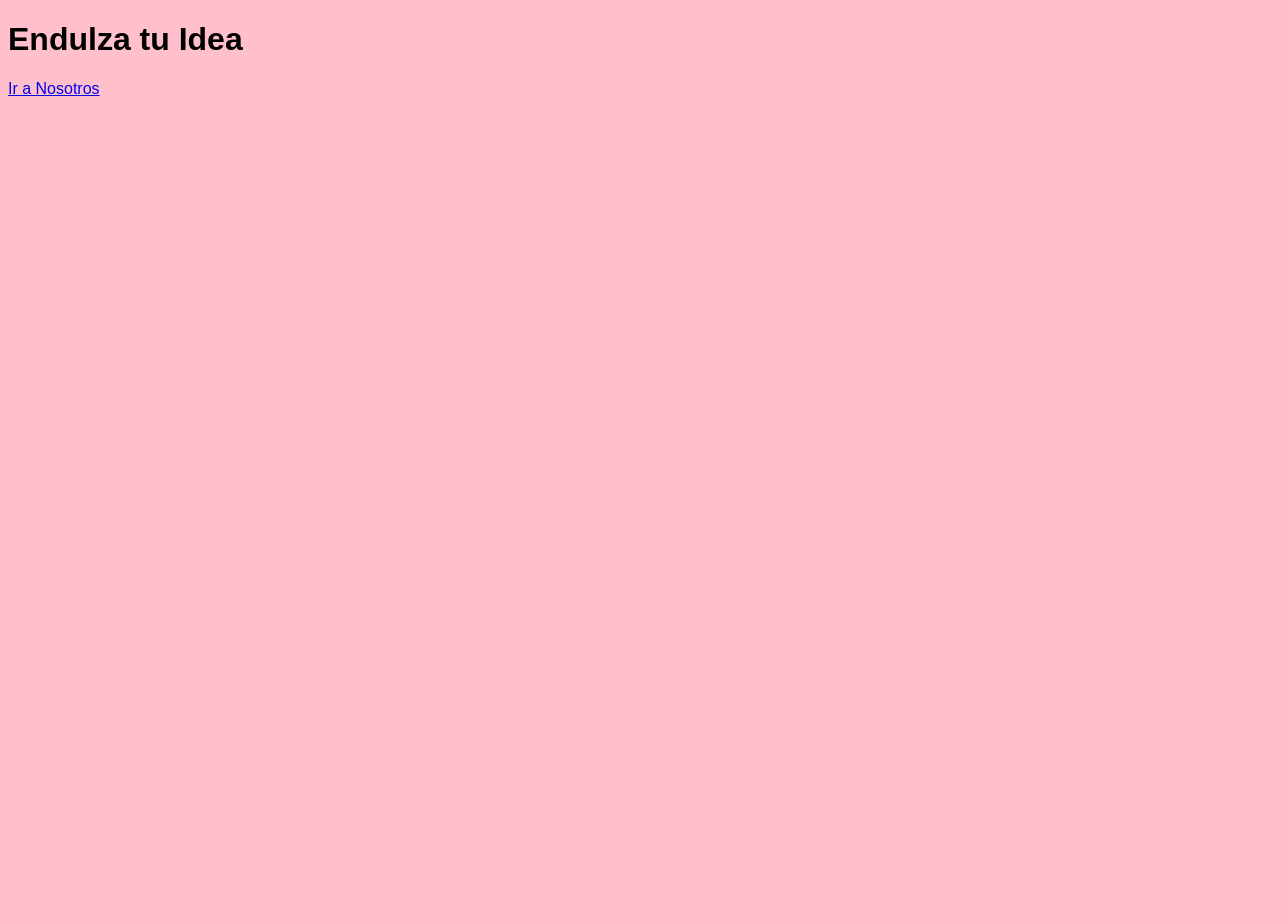
==== index.html @ b0a50686 "Agregar navegación básica" ====
<!DOCTYPE html>
<html lang="es">
<head>
  <meta charset="UTF-8">
  <title>Endulza tu Idea</title>
  <link rel="stylesheet" href="style.css">
</head>
<body>

  <h1>Endulza tu Idea</h1>

  <a href="nosotros.html">Ir a Nosotros</a>

</body>
</html>
---- style.css ----
body {
  background-color: pink;
  color: black;
  font-family: Arial, sans-serif;
}
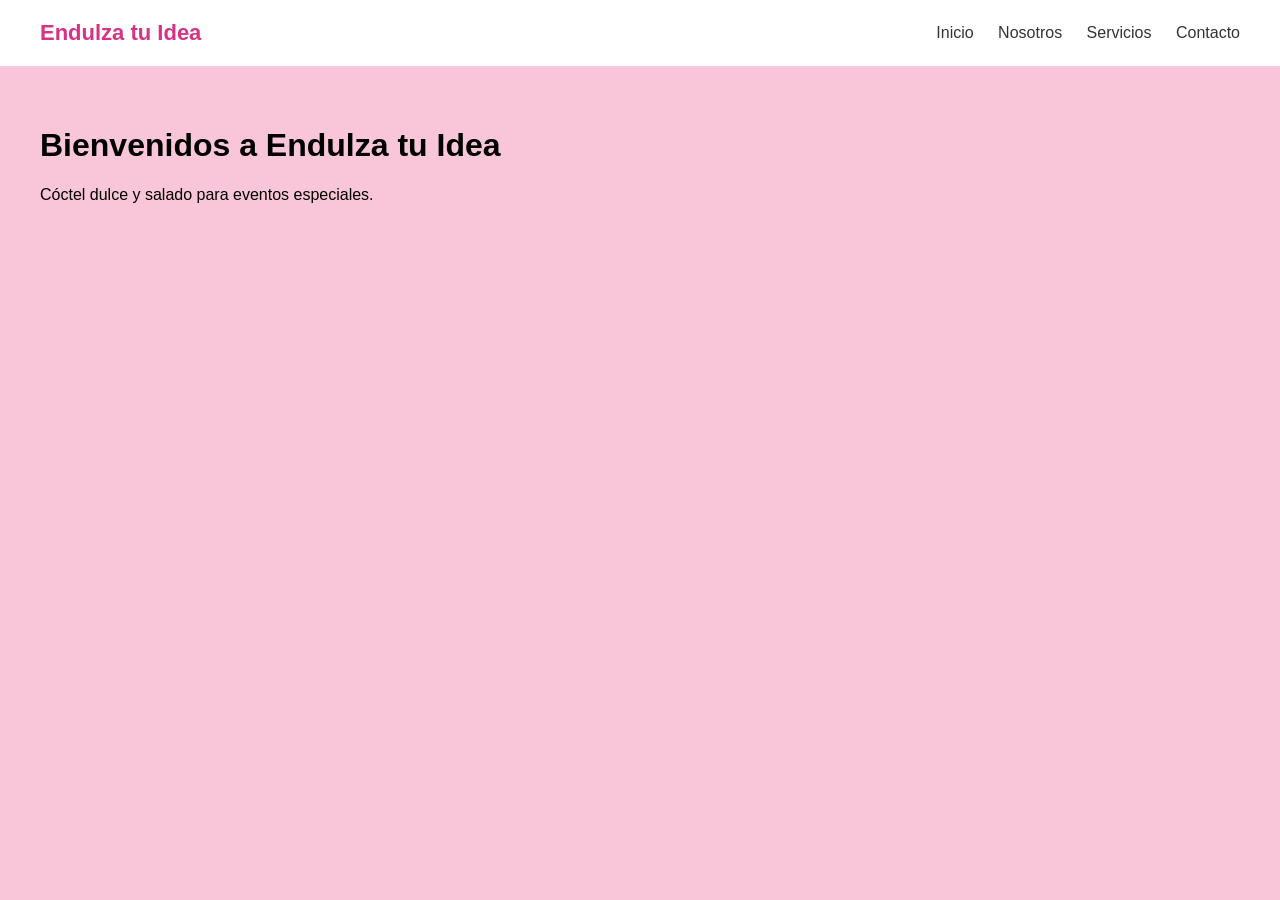
==== commit df1669b5: "Agregar header y navegación completa" ====
--- a/index.html
+++ b/index.html
@@ -7,9 +7,23 @@
 </head>
 <body>
 
-  <h1>Endulza tu Idea</h1>
+  <header class="header">
+    <div class="logo">
+      Endulza tu Idea
+    </div>
 
-  <a href="nosotros.html">Ir a Nosotros</a>
+    <nav class="nav">
+      <a href="index.html">Inicio</a>
+      <a href="nosotros.html">Nosotros</a>
+      <a href="servicios.html">Servicios</a>
+      <a href="contacto.html">Contacto</a>
+    </nav>
+  </header>
+
+  <main>
+    <h1>Bienvenidos a Endulza tu Idea</h1>
+    <p>Cóctel dulce y salado para eventos especiales.</p>
+  </main>
 
 </body>
 </html>
--- a/style.css
+++ b/style.css
@@ -1,5 +1,34 @@
 body {
-  background-color: pink;
-  color: black;
+  margin: 0;
   font-family: Arial, sans-serif;
+  background-color: #f8c6d8;
 }
+
+.header {
+  display: flex;
+  justify-content: space-between;
+  align-items: center;
+  padding: 20px 40px;
+  background-color: #ffffff;
+}
+
+.logo {
+  font-size: 22px;
+  font-weight: bold;
+  color: #d63384;
+}
+
+.nav a {
+  margin-left: 20px;
+  text-decoration: none;
+  color: #333333;
+  font-weight: 500;
+}
+
+.nav a:hover {
+  color: #d63384;
+}
+
+main {
+  padding: 40px;
+}
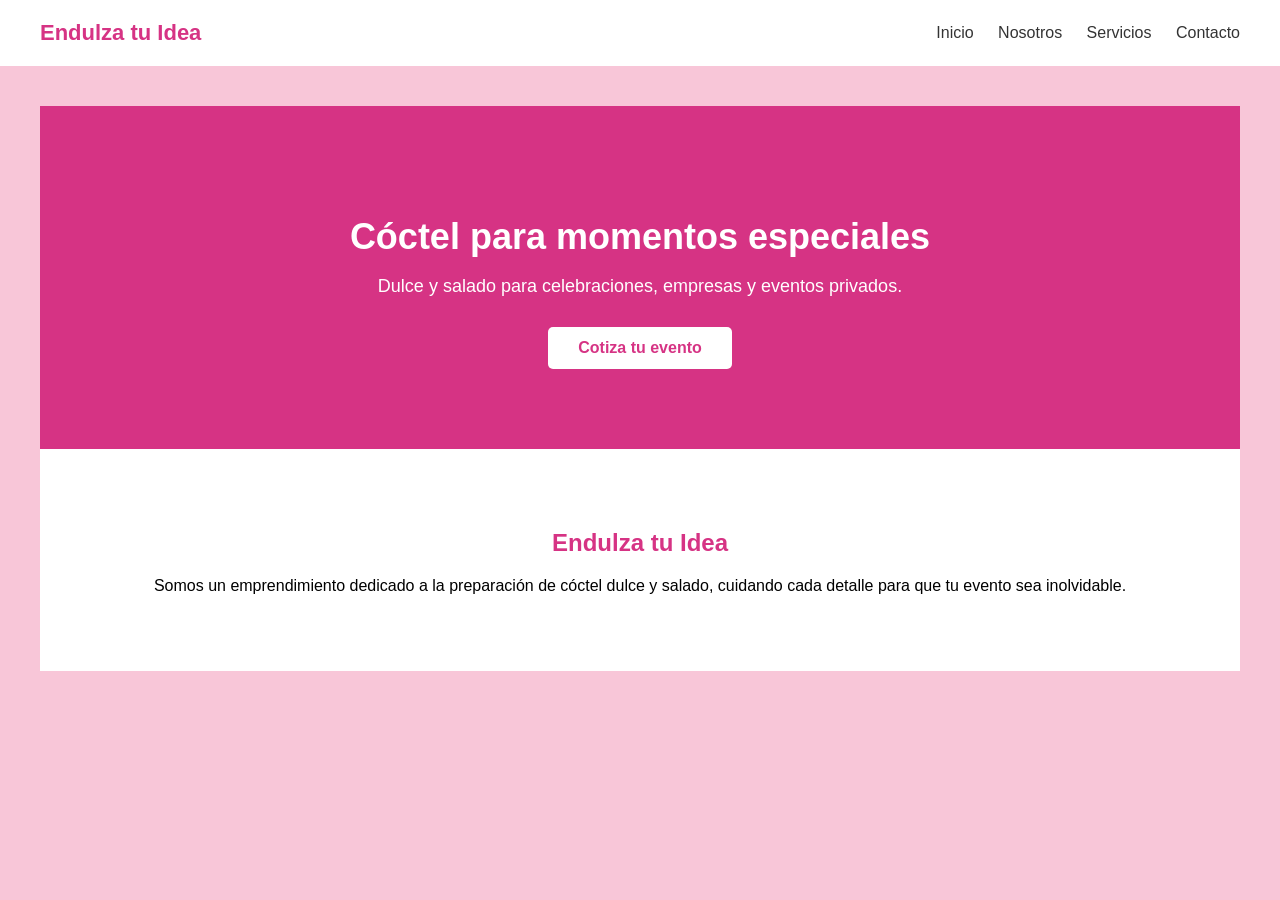
==== commit 976c7540: "Completar diseño de página Inicio" ====
--- a/index.html
+++ b/index.html
@@ -20,10 +20,24 @@
     </nav>
   </header>
 
-  <main>
-    <h1>Bienvenidos a Endulza tu Idea</h1>
-    <p>Cóctel dulce y salado para eventos especiales.</p>
-  </main>
+ <main>
+
+  <section class="hero">
+    <h1>Cóctel para momentos especiales</h1>
+    <p>Dulce y salado para celebraciones, empresas y eventos privados.</p>
+    <a class="btn" href="contacto.html">Cotiza tu evento</a>
+  </section>
+
+  <section class="intro">
+    <h2>Endulza tu Idea</h2>
+    <p>
+      Somos un emprendimiento dedicado a la preparación de cóctel dulce y salado,
+      cuidando cada detalle para que tu evento sea inolvidable.
+    </p>
+  </section>
+
+</main>
+
 
 </body>
 </html>
--- a/style.css
+++ b/style.css
@@ -32,3 +32,45 @@
 main {
   padding: 40px;
 }
+
+.hero {
+  background-color: #d63384;
+  color: white;
+  padding: 80px 40px;
+  text-align: center;
+}
+
+.hero h1 {
+  font-size: 36px;
+  margin-bottom: 15px;
+}
+
+.hero p {
+  font-size: 18px;
+  margin-bottom: 30px;
+}
+
+.btn {
+  display: inline-block;
+  padding: 12px 30px;
+  background-color: white;
+  color: #d63384;
+  text-decoration: none;
+  font-weight: bold;
+  border-radius: 5px;
+}
+
+.btn:hover {
+  background-color: #f1f1f1;
+}
+
+.intro {
+  background-color: #ffffff;
+  padding: 60px 40px;
+  text-align: center;
+}
+
+.intro h2 {
+  color: #d63384;
+  margin-bottom: 20px;
+}
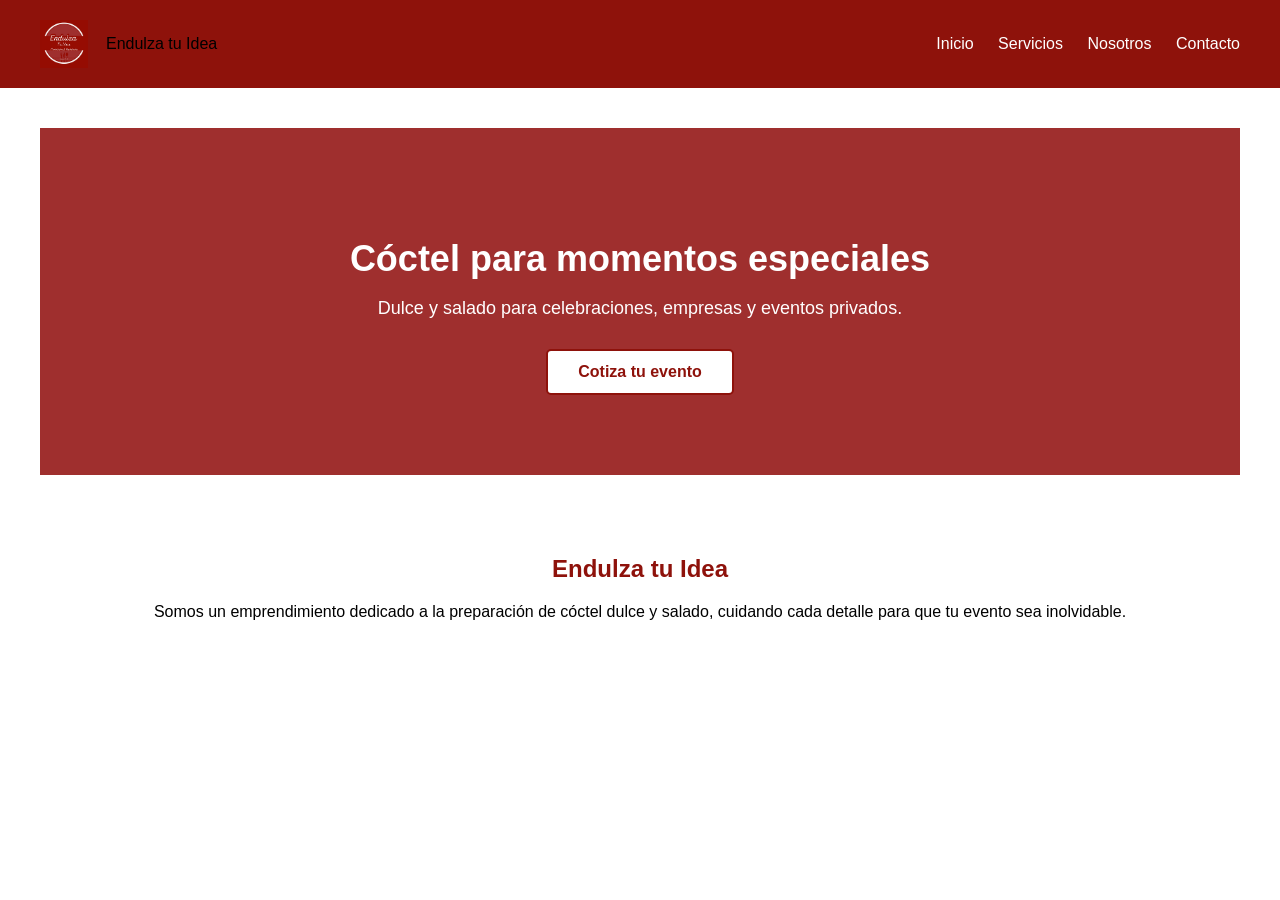
==== commit 2e592adf: "Ajustar tamaño definitivo del logo en el header" ====
--- a/index.html
+++ b/index.html
@@ -7,18 +7,19 @@
 </head>
 <body>
 
-  <header class="header">
-    <div class="logo">
-      Endulza tu Idea
-    </div>
+<header class="header">
+  <div class="brand">
+    <img src="assets/img/logo.jpeg.jpeg" alt="Endulza tu Idea" class="logo-img">
+    <span class="brand-title">Endulza tu Idea</span>
+  </div>
 
-    <nav class="nav">
-      <a href="index.html">Inicio</a>
-      <a href="nosotros.html">Nosotros</a>
-      <a href="servicios.html">Servicios</a>
-      <a href="contacto.html">Contacto</a>
-    </nav>
-  </header>
+  <nav class="nav">
+    <a href="index.html">Inicio</a>
+    <a href="servicios.html">Servicios</a>
+    <a href="nosotros.html">Nosotros</a>
+    <a href="contacto.html">Contacto</a>
+  </nav>
+</header>
 
  <main>
 
--- a/style.css
+++ b/style.css
@@ -1,32 +1,40 @@
 body {
   margin: 0;
   font-family: Arial, sans-serif;
-  background-color: #f8c6d8;
+  background-color: #ffffff;
+  color: #000000;
 }
+
 
 .header {
   display: flex;
   justify-content: space-between;
   align-items: center;
   padding: 20px 40px;
-  background-color: #ffffff;
+  background-color: #8e120b;
 }
+
 
 .logo {
   font-size: 22px;
   font-weight: bold;
-  color: #d63384;
+  color: #ffffff;
 }
 
 .nav a {
   margin-left: 20px;
   text-decoration: none;
-  color: #333333;
+  color: #ffffff;
   font-weight: 500;
 }
 
 .nav a:hover {
-  color: #d63384;
+  opacity: 0.8;
+}
+
+
+.nav a:hover {
+  opacity: 0.8;
 }
 
 main {
@@ -34,8 +42,8 @@
 }
 
 .hero {
-  background-color: #d63384;
-  color: white;
+  background-color: #9f2f2e;
+  color: #ffffff;
   padding: 80px 40px;
   text-align: center;
 }
@@ -53,15 +61,17 @@
 .btn {
   display: inline-block;
   padding: 12px 30px;
-  background-color: white;
-  color: #d63384;
+  background-color: #ffffff;
+  color: #8e120b;
   text-decoration: none;
   font-weight: bold;
   border-radius: 5px;
+  border: 2px solid #8e120b;
 }
 
 .btn:hover {
-  background-color: #f1f1f1;
+  background-color: #8e120b;
+  color: #ffffff;
 }
 
 .intro {
@@ -71,6 +81,78 @@
 }
 
 .intro h2 {
-  color: #d63384;
+  color: #8e120b;
   margin-bottom: 20px;
 }
+
+
+.page {
+  padding: 60px 40px;
+  text-align: center;
+  background-color: #ffffff;
+}
+
+.page h1 {
+  color: #8e120b;
+  margin-bottom: 20px;
+}
+
+.services {
+  display: flex;
+  gap: 20px;
+  padding: 40px;
+  background-color: #9f2f2e;
+}
+
+.service-card h3,
+.page h1,
+.about-text h2 {
+  color: #8e120b;
+}
+
+.service-card h3 {
+  color: #ffffff;
+  margin-bottom: 10px;
+}
+
+.about {
+  background-color: #ffffff;
+  padding: 60px 40px;
+  display: flex;
+  justify-content: center;
+}
+
+.about-text {
+  max-width: 700px;
+  text-align: center;
+}
+
+.about-text h2 {
+  color: #8e120b;
+  margin-bottom: 20px;
+}
+
+.contact {
+  background-color: #9f2f2e;
+  padding: 60px 40px;
+  text-align: center;
+  color: #ffffff;
+}
+
+.contact-info {
+  margin-bottom: 30px;
+  font-size: 16px;
+}
+
+.logo-img {
+  width: 48px;
+  height: auto;
+  display: block;
+}
+
+.brand {
+  display: flex;
+  align-items: center;
+  gap: 18px;
+}
+
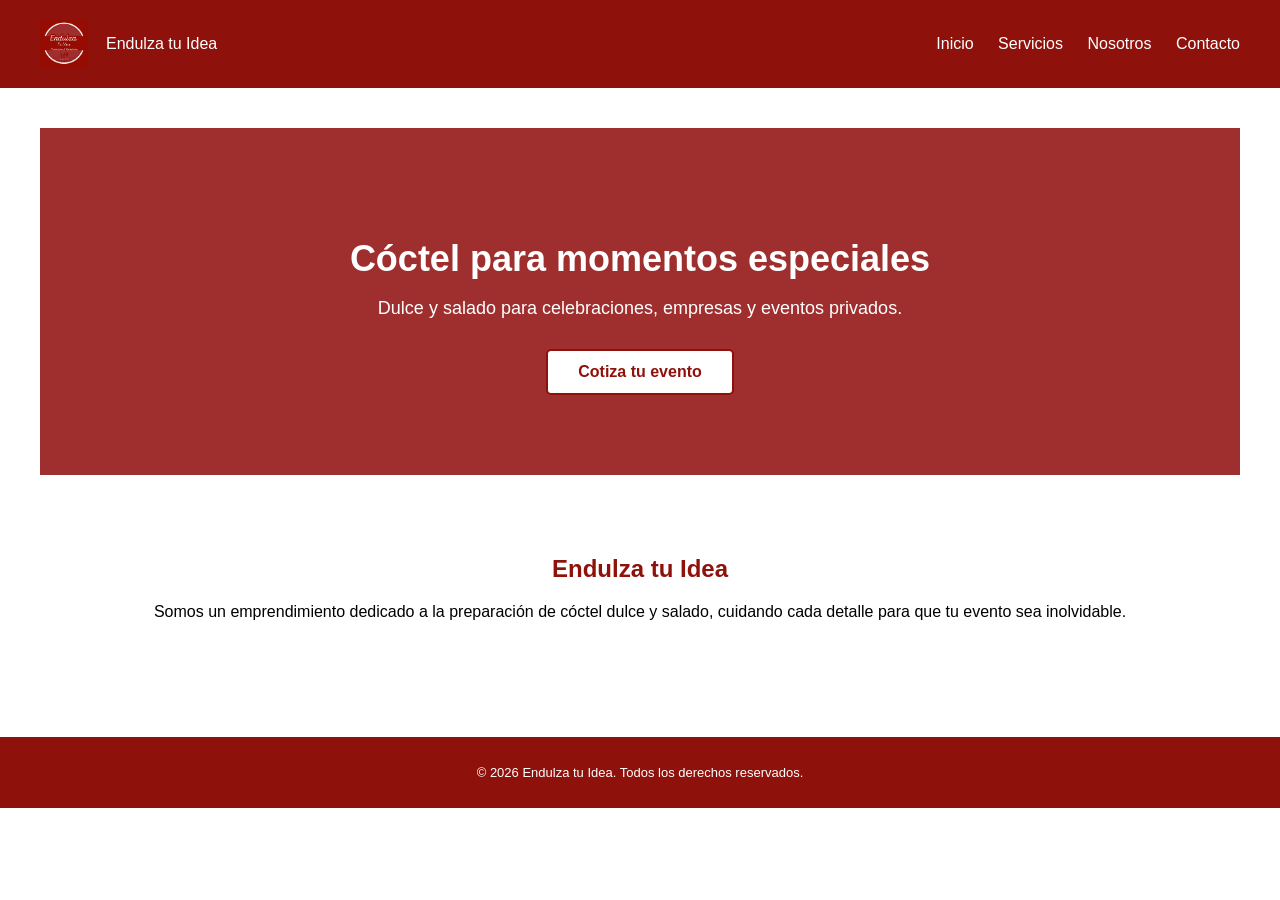
==== commit 138dc1c2: "Footer minimalista corregido y centrado" ====
--- a/index.html
+++ b/index.html
@@ -39,6 +39,9 @@
 
 </main>
 
+<footer class="footer-minimal">
+  <p>© 2026 Endulza tu Idea. Todos los derechos reservados.</p>
+</footer>
 
 </body>
 </html>
--- a/style.css
+++ b/style.css
@@ -12,6 +12,7 @@
   align-items: center;
   padding: 20px 40px;
   background-color: #8e120b;
+  color: #ffffff;
 }
 
 
@@ -156,3 +157,13 @@
   gap: 18px;
 }
 
+.footer-minimal {
+  width: 100%;
+  background-color: #8e120b;
+  color: #ffffff;
+  text-align: center;
+  padding: 15px 10px;
+  font-size: 13px;
+  box-sizing: border-box;
+}
+
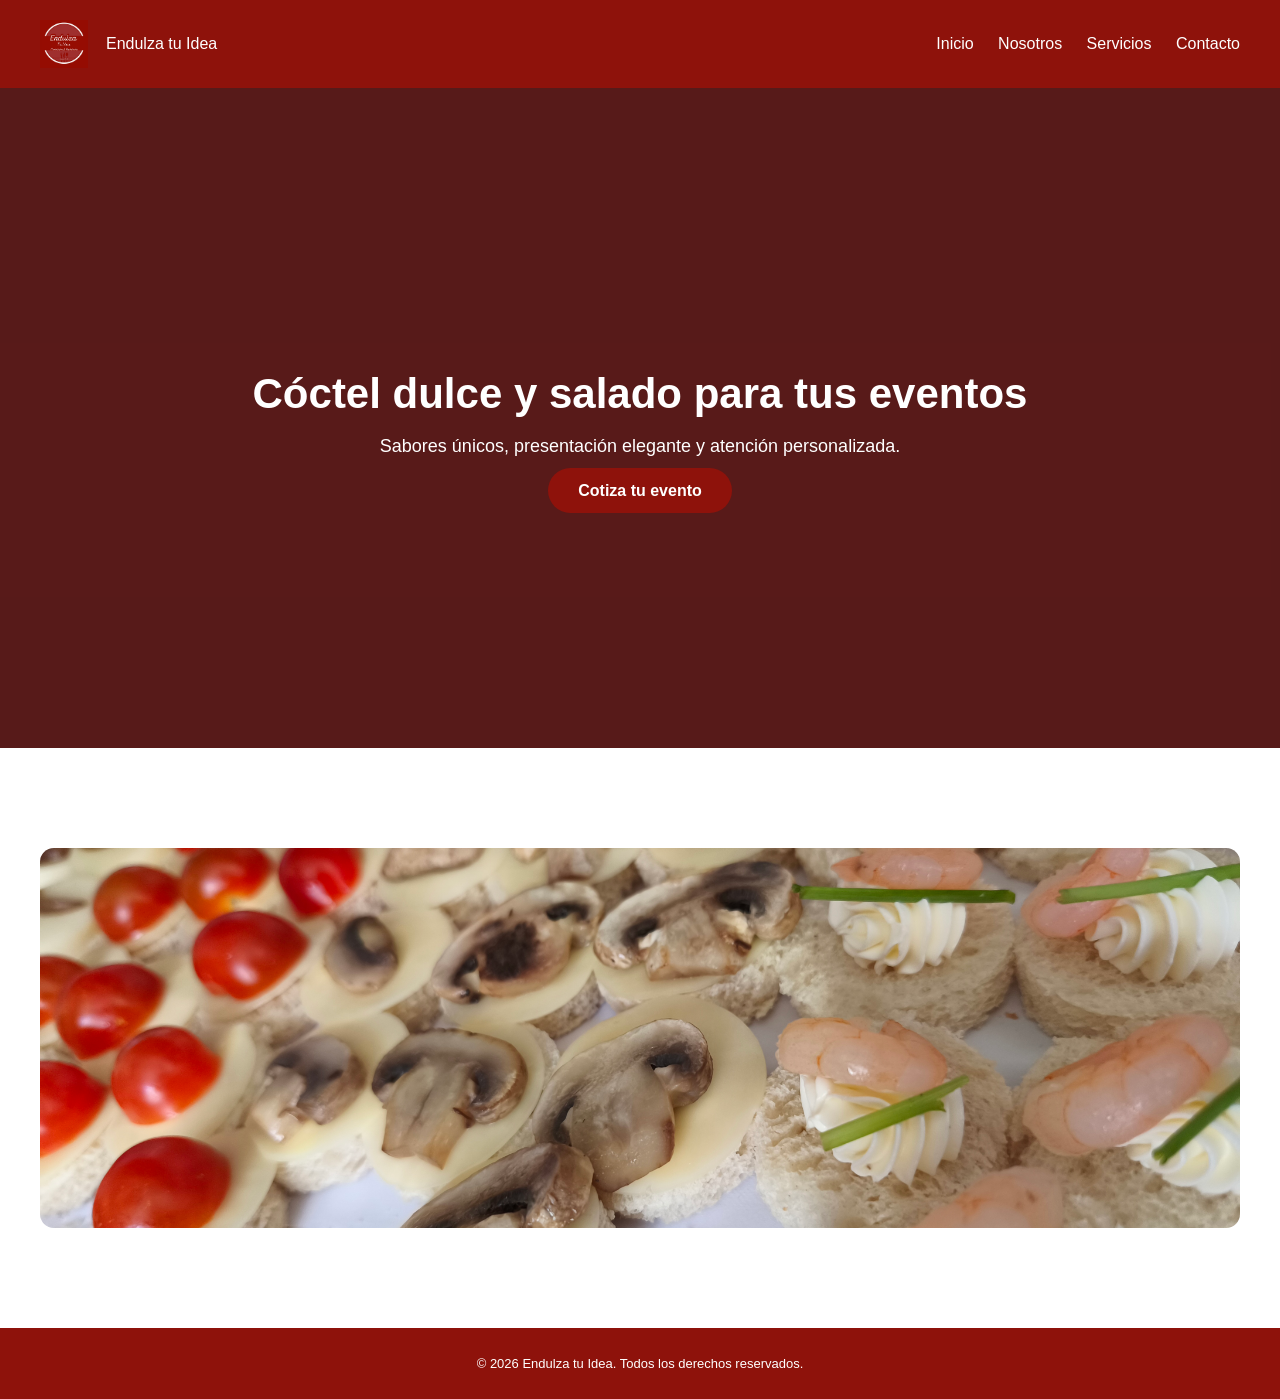
==== commit 65d16b55: "Animaciones suaves y nuevo orden de menú" ====
--- a/index.html
+++ b/index.html
@@ -1,7 +1,8 @@
 <!DOCTYPE html>
 <html lang="es">
 <head>
-  <meta charset="UTF-8">
+  <meta charset="UTF-8"> 
+  <meta name="viewport" content="width=device-width, initial-scale=1.0">
   <title>Endulza tu Idea</title>
   <link rel="stylesheet" href="style.css">
 </head>
@@ -15,27 +16,29 @@
 
   <nav class="nav">
     <a href="index.html">Inicio</a>
+    <a href="nosotros.html">Nosotros</a>
     <a href="servicios.html">Servicios</a>
-    <a href="nosotros.html">Nosotros</a>
     <a href="contacto.html">Contacto</a>
   </nav>
 </header>
 
+<section class="hero fade-in">
+  <div class="hero-overlay">
+    <h1>Cóctel dulce y salado para tus eventos</h1>
+    <p>Sabores únicos, presentación elegante y atención personalizada.</p>
+    <a href="contacto.html" class="btn-hero">Cotiza tu evento</a>
+  </div>
+</section>
+
  <main>
 
-  <section class="hero">
-    <h1>Cóctel para momentos especiales</h1>
-    <p>Dulce y salado para celebraciones, empresas y eventos privados.</p>
-    <a class="btn" href="contacto.html">Cotiza tu evento</a>
-  </section>
-
-  <section class="intro">
-    <h2>Endulza tu Idea</h2>
-    <p>
-      Somos un emprendimiento dedicado a la preparación de cóctel dulce y salado,
-      cuidando cada detalle para que tu evento sea inolvidable.
-    </p>
-  </section>
+ <section class="carrusel fade-in">
+  <div class="carrusel-track">
+    <img src="assest/images/IMG 1.jpg">
+    <img src="assets/images/Captura 45.PNG">
+    <img src="assets/images/slide3.jpg">
+  </div>
+</section>
 
 </main>
 
@@ -45,3 +48,4 @@
 
 </body>
 </html>
+
--- a/style.css
+++ b/style.css
@@ -167,3 +167,256 @@
   box-sizing: border-box;
 }
 
+.contact {
+  background-color: #9f2f2e;
+  color: #ffffff;
+  padding: 80px 40px;
+  text-align: center;
+}
+
+.contact h1 {
+  font-family: 'Playfair Display', serif;
+  margin-bottom: 20px;
+}
+
+.contact-intro {
+  max-width: 600px;
+  margin: 0 auto 30px;
+  font-size: 16px;
+}
+
+.contact-info {
+  margin-bottom: 30px;
+  font-size: 16px;
+}
+
+/* =========================
+   RESPONSIVE - CELULAR
+   ========================= */
+@media (max-width: 768px) {
+
+  @media (max-width: 768px) {
+
+  .service-card {
+    background-color: #8e120b;
+    padding: 25px 20px;
+    border-radius: 8px;
+  }
+
+}
+
+  /* Header */
+  .header {
+    flex-direction: column;
+    align-items: center;
+    padding: 15px 20px;
+  }
+
+  .brand {
+    margin-bottom: 15px;
+  }
+
+  .logo-img {
+    width: 42px;
+  }
+
+  .logo {
+    font-size: 20px;
+  }
+
+  /* Navegación */
+  .nav {
+    display: flex;
+    flex-wrap: wrap;
+    justify-content: center;
+  }
+
+  .nav a {
+    margin: 8px 12px;
+    font-size: 14px;
+  }
+
+  /* Hero */
+  .hero {
+    padding: 60px 20px;
+  }
+
+  .hero h1 {
+    font-size: 26px;
+  }
+
+  .hero p {
+    font-size: 16px;
+  }
+
+  /* Secciones */
+  main {
+    padding: 20px;
+  }
+
+  .intro,
+  .page,
+  .about,
+  .contact {
+    padding: 50px 20px;
+  }
+
+  /* Botón */
+  .btn {
+    padding: 12px 24px;
+    font-size: 14px;
+  }
+
+  /* Footer */
+  .footer-minimal {
+    font-size: 12px;
+    padding: 12px 10px;
+  }
+}
+
+@media (max-width: 768px) {
+
+  .services {
+    flex-direction: column;
+    padding: 30px 20px;
+  }
+
+  .service-card {
+    width: 100%;
+    max-width: 100%;
+    box-sizing: border-box;
+    margin-bottom: 20px;
+    text-align: center;
+  }
+
+}
+
+.hero {
+  background-image: url("assets/images/hero.jpg");
+  background-size: cover;
+  background-position: center;
+  height: 500px;
+  display: flex;
+  justify-content: center;
+  align-items: center;
+  position: relative;
+}
+
+.hero::before {
+  content: "";
+  position: absolute;
+  inset: 0;
+  background: rgba(0, 0, 0, 0.45);
+}
+
+.hero-overlay {
+  position: relative;
+  text-align: center;
+  color: white;
+  max-width: 800px;
+  padding: 20px;
+}
+
+.hero-overlay h1 {
+  font-size: 42px;
+  margin-bottom: 15px;
+}
+
+.hero-overlay p {
+  font-size: 18px;
+  margin-bottom: 25px;
+}
+
+.btn-hero {
+  background-color: #8e120b;
+  color: white;
+  padding: 14px 30px;
+  text-decoration: none;
+  border-radius: 30px;
+  font-weight: 600;
+}
+
+.carrusel {
+  width: 100%;
+  max-width: 1200px;
+  height: 380px;
+  margin: 60px auto;
+  overflow: hidden;
+  border-radius: 14px;
+}
+
+.carrusel-track {
+  display: flex;
+  height: 100%;
+  animation: carrusel 12s infinite;
+}
+
+.carrusel-track img {
+  min-width: 100%;
+  height: 100%;
+  object-fit: cover;
+}
+
+@keyframes carrusel {
+  0% { transform: translateX(0); }
+  33% { transform: translateX(-100%); }
+  66% { transform: translateX(-200%); }
+  100% { transform: translateX(0); }
+}
+
+@media (max-width: 768px) {
+  .carrusel {
+    height: 240px;
+  }
+}
+
+.fade-in {
+  animation: fadeIn 1.2s ease forwards;
+}
+
+@keyframes fadeIn {
+  from {
+    opacity: 0;
+    transform: translateY(20px);
+  }
+  to {
+    opacity: 1;
+    transform: translateY(0);
+  }
+}
+
+.service-card {
+  transition: transform 0.3s ease, box-shadow 0.3s ease;
+}
+
+.service-card:hover {
+  transform: translateY(-6px);
+  box-shadow: 0 10px 20px rgba(0,0,0,0.15);
+}
+
+.nav a {
+  position: relative;
+}
+
+.nav a::after {
+  content: "";
+  position: absolute;
+  width: 0;
+  height: 2px;
+  background-color: #ffffff;
+  bottom: -6px;
+  left: 0;
+  transition: width 0.3s ease;
+}
+
+.nav a:hover::after {
+  width: 100%;
+}
+
+.btn {
+  transition: background-color 0.3s ease, transform 0.3s ease;
+}
+
+.btn:hover {
+  transform: scale(1.05);
+}
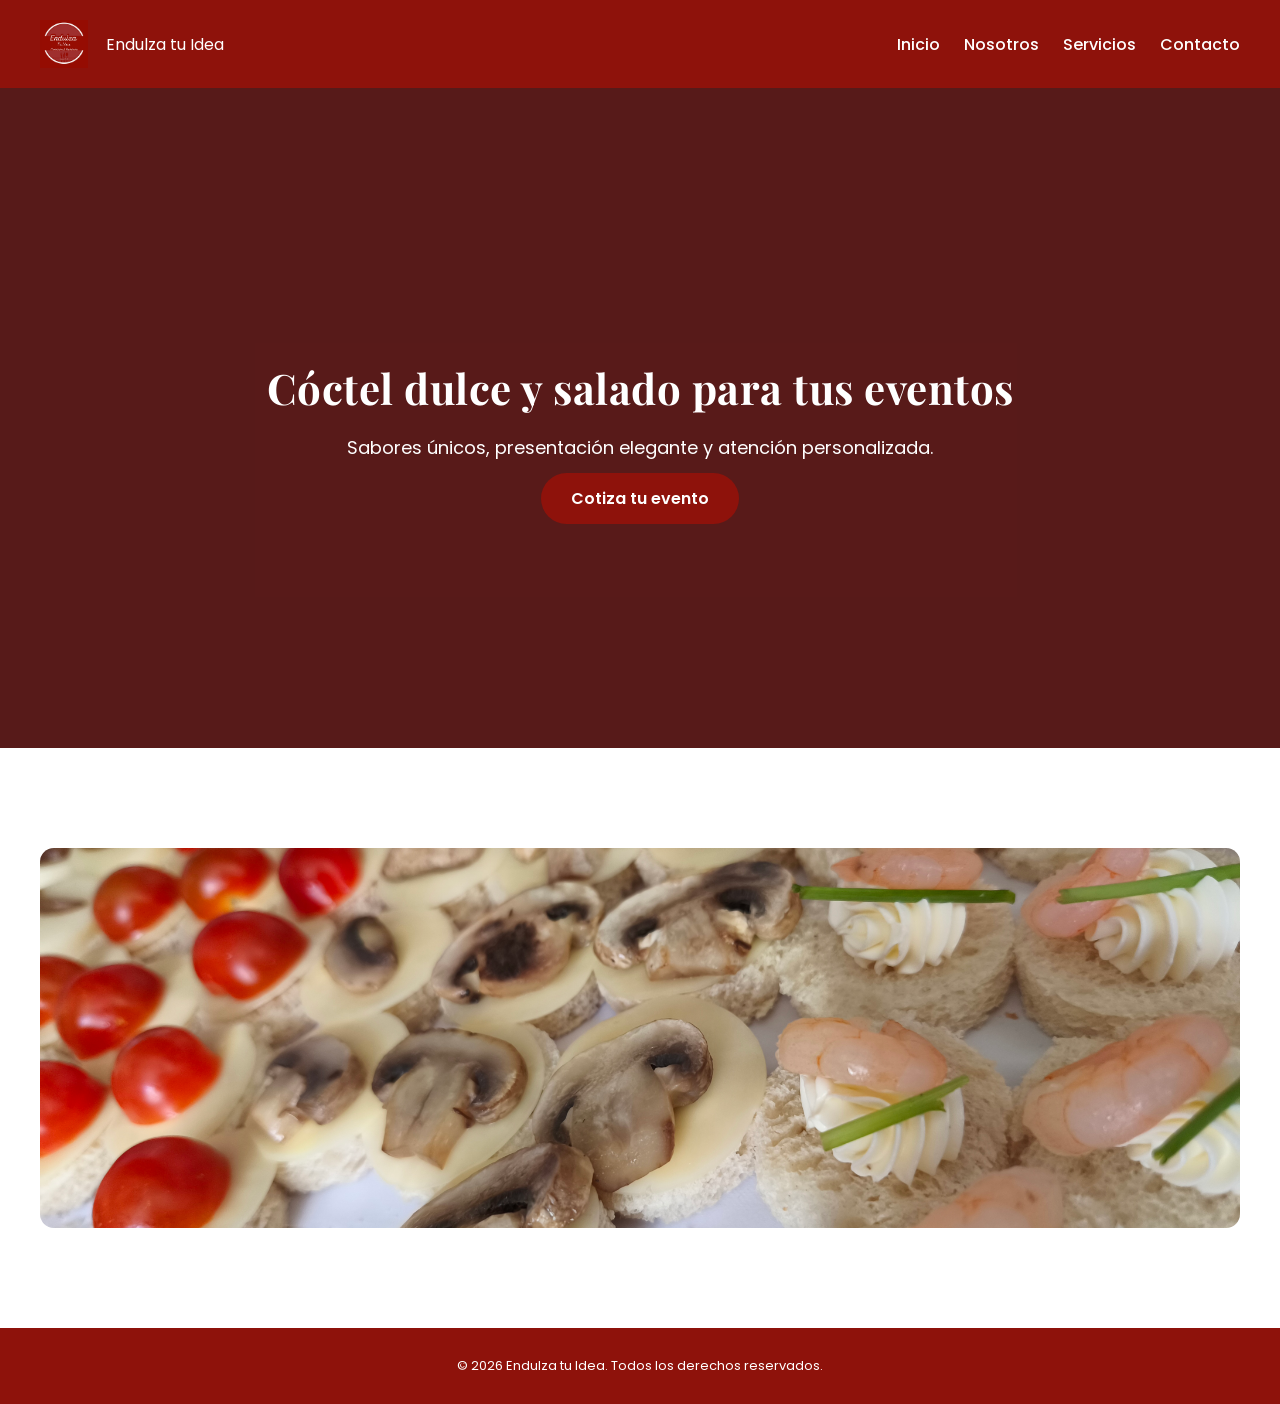
==== commit f1d09f58: "Agregar tipografías premium Playfair y Poppins" ====
--- a/index.html
+++ b/index.html
@@ -4,6 +4,10 @@
   <meta charset="UTF-8"> 
   <meta name="viewport" content="width=device-width, initial-scale=1.0">
   <title>Endulza tu Idea</title>
+  <link rel="preconnect" href="https://fonts.googleapis.com">
+<link rel="preconnect" href="https://fonts.gstatic.com" crossorigin>
+<link href="https://fonts.googleapis.com/css2?family=Playfair+Display:wght@500;600;700&family=Poppins:wght@300;400;500;600&display=swap" rel="stylesheet">
+
   <link rel="stylesheet" href="style.css">
 </head>
 <body>
--- a/style.css
+++ b/style.css
@@ -1,9 +1,10 @@
 body {
   margin: 0;
-  font-family: Arial, sans-serif;
+  font-family: 'Poppins', sans-serif;
   background-color: #ffffff;
   color: #000000;
 }
+
 
 
 .header {
@@ -420,3 +421,18 @@
 .btn:hover {
   transform: scale(1.05);
 }
+
+h1, h2, h3 {
+  font-family: 'Playfair Display', serif;
+  letter-spacing: 0.5px;
+}
+
+.hero h1 {
+  font-size: 42px;
+}
+
+@media (max-width: 768px) {
+  .hero h1 {
+    font-size: 28px;
+  }
+}
